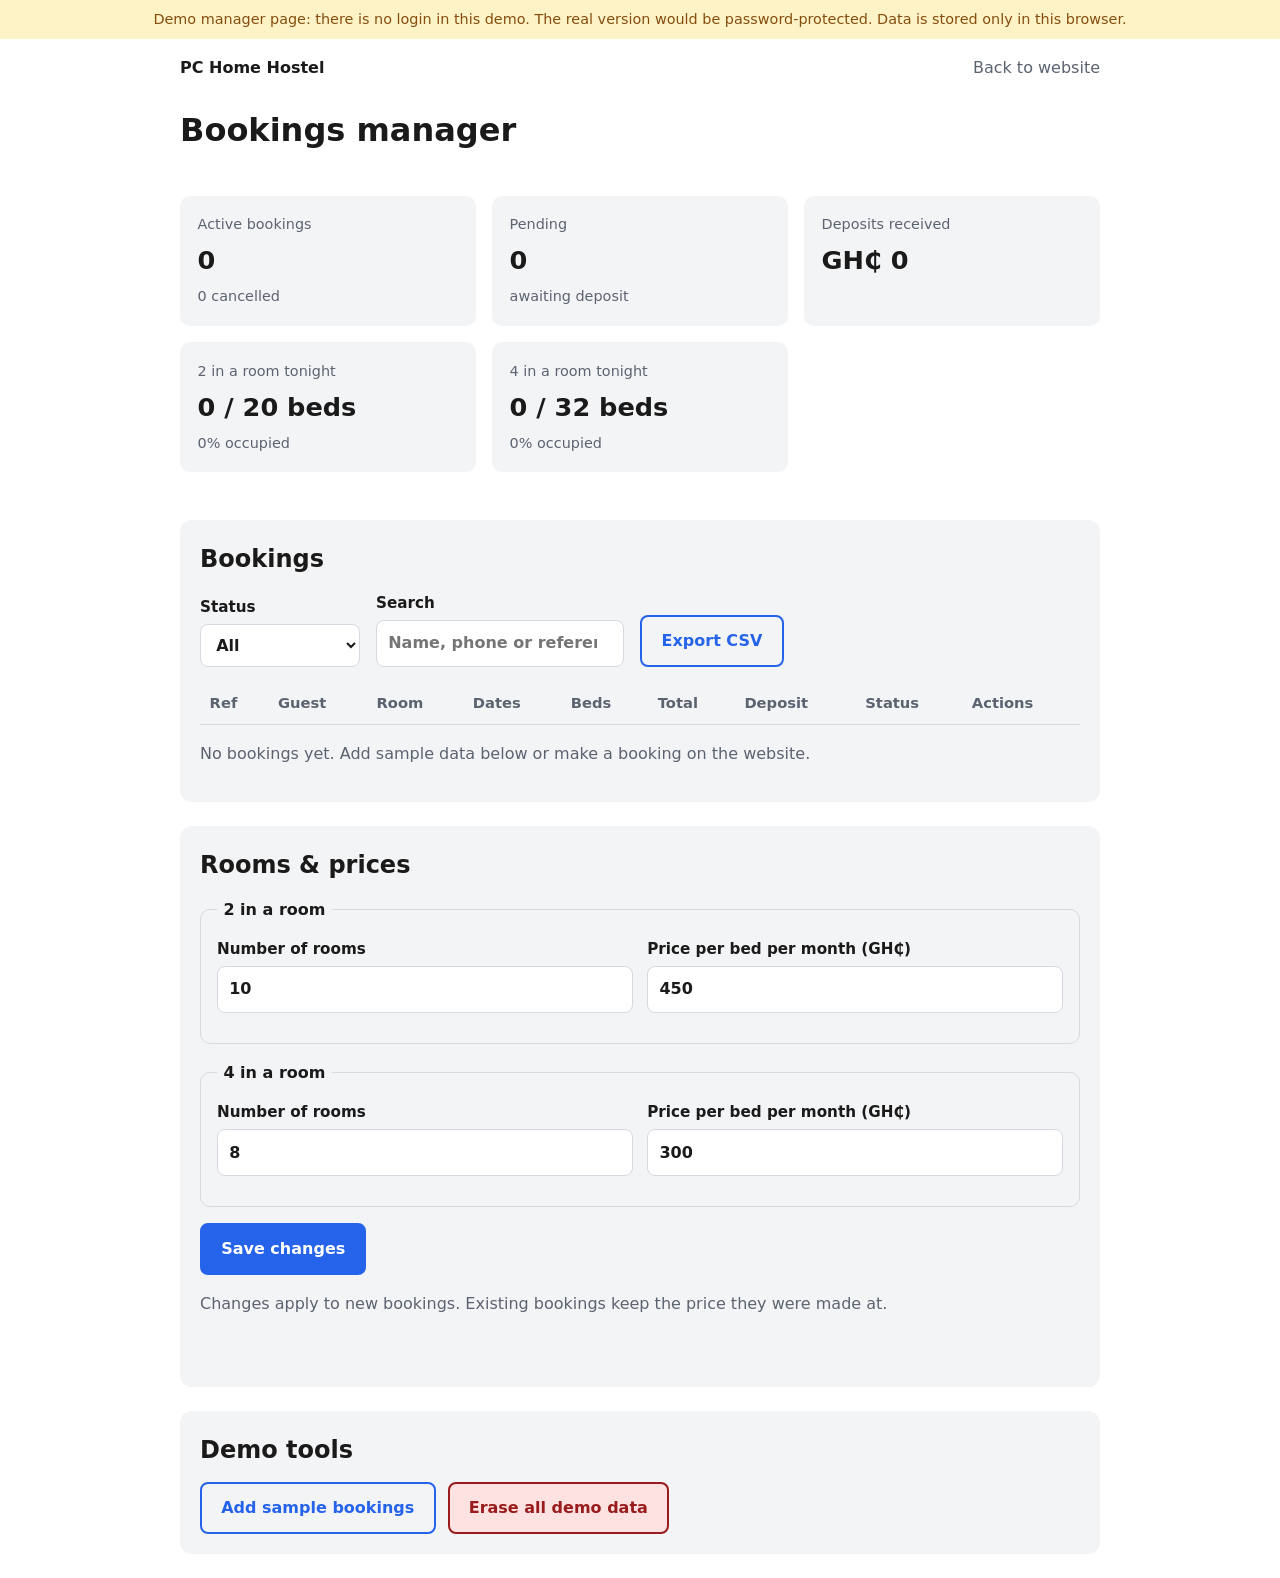
==== admin.html @ 07c6a20f "Add working booking demo: availability, quotes, simulated deposit, lookup and manager page Co-Author" ====
<!doctype html>
<html lang="en">
<head>
  <meta charset="utf-8">
  <meta name="viewport" content="width=device-width, initial-scale=1">
  <meta name="robots" content="noindex">
  <title>Manager | PC Home Hostel</title>
  <link rel="stylesheet" href="style.css">
</head>
<body class="admin">
  <div class="demo-banner" role="note">Demo manager page: there is no login in this demo. The real version would be password-protected. Data is stored only in this browser.</div>
  <header class="site-header">
    <a class="brand" href="index.html">PC Home Hostel</a>
    <nav aria-label="Main"><a href="index.html">Back to website</a></nav>
  </header>
  <main>
    <h1 class="admin-title">Bookings manager</h1>

    <section id="stats" class="cards stats" aria-label="Summary"></section>

    <section class="panel">
      <h2>Bookings</h2>
      <div class="toolbar">
        <label>Status
          <select id="f-status"><option value="">All</option><option value="pending">Pending</option><option value="confirmed">Confirmed</option><option value="cancelled">Cancelled</option></select>
        </label>
        <label>Search
          <input id="f-q" type="search" placeholder="Name, phone or reference">
        </label>
        <button class="button ghost" id="export" type="button">Export CSV</button>
      </div>
      <div class="table-wrap">
        <table>
          <thead><tr><th>Ref</th><th>Guest</th><th>Room</th><th>Dates</th><th>Beds</th><th>Total</th><th>Deposit</th><th>Status</th><th>Actions</th></tr></thead>
          <tbody id="rows"></tbody>
        </table>
      </div>
      <p id="empty" class="note" hidden>No bookings yet. Add sample data below or make a booking on the website.</p>
    </section>

    <section class="panel">
      <h2>Rooms &amp; prices</h2>
      <form id="rooms-form" novalidate></form>
      <p class="note">Changes apply to new bookings. Existing bookings keep the price they were made at.</p>
      <p class="error" id="r-msg" role="status"></p>
    </section>

    <section class="panel">
      <h2>Demo tools</h2>
      <div class="actions">
        <button class="button ghost" id="seed" type="button">Add sample bookings</button>
        <button class="button danger" id="reset" type="button">Erase all demo data</button>
      </div>
    </section>
  </main>
  <script src="store.js"></script>
  <script src="admin.js"></script>
</body>
</html>
---- style.css ----
:root {
  --bg: #ffffff; --fg: #1a1a1a; --muted: #5c6370; --accent: #2563eb; --accent-fg: #ffffff; --card: #f3f4f6; --line: #d6d9df;
  --good: #166534; --good-bg: #dcfce7; --bad: #991b1b; --bad-bg: #fee2e2; --warn: #854d0e; --warn-bg: #fef3c7;
}
@media (prefers-color-scheme: dark) {
  :root { --bg: #0f1115; --fg: #e6e6e6; --muted: #9aa3b2; --accent: #60a5fa; --accent-fg: #0b0d12; --card: #1a1d24; --line: #2c313c;
    --good: #86efac; --good-bg: #12301d; --bad: #fca5a5; --bad-bg: #3a1616; --warn: #fde68a; --warn-bg: #3a2f10; }
}
* { box-sizing: border-box; }
[hidden] { display: none !important; }
html { scroll-behavior: smooth; }
body { margin: 0; background: var(--bg); color: var(--fg); font: 16px/1.6 system-ui, -apple-system, "Segoe UI", Roboto, sans-serif; }
a { color: var(--accent); }
:focus-visible { outline: 3px solid var(--accent); outline-offset: 2px; }
.demo-banner { background: var(--warn-bg); color: var(--warn); text-align: center; padding: .5rem 1rem; font-size: .9rem; }
.site-header { display: flex; justify-content: space-between; align-items: center; flex-wrap: wrap; gap: .5rem; padding: 1rem 1.25rem; max-width: 960px; margin: 0 auto; }
.brand { font-weight: 700; color: var(--fg); text-decoration: none; }
nav a { margin-left: 1rem; color: var(--muted); text-decoration: none; }
nav a:hover { color: var(--accent); }
main, .site-footer { max-width: 960px; margin: 0 auto; padding: 0 1.25rem; }
.hero { padding: 3.5rem 0 2.5rem; }
.hero h1 { font-size: clamp(2rem, 6vw, 3.25rem); line-height: 1.15; margin: 0 0 .75rem; }
.hero p { color: var(--muted); font-size: 1.15rem; margin: 0 0 1.5rem; max-width: 40rem; }
section { padding: 1.5rem 0; }
h2 { margin: 0 0 .75rem; }
.button { display: inline-block; background: var(--accent); color: var(--accent-fg); border: 2px solid var(--accent); padding: .7rem 1.2rem; border-radius: 8px; text-decoration: none; font: inherit; font-weight: 600; cursor: pointer; }
.button:disabled { opacity: .6; cursor: progress; }
.button.ghost { background: transparent; color: var(--accent); }
.button.danger { background: var(--bad-bg); color: var(--bad); border-color: var(--bad); }
.cards { display: grid; gap: 1rem; grid-template-columns: repeat(auto-fit, minmax(230px, 1fr)); }
.card { background: var(--card); padding: 1.1rem; border-radius: 10px; display: flex; flex-direction: column; gap: .25rem; align-items: flex-start; }
.card h3 { margin: 0; }
.card p { margin: 0; }
.card .button { margin-top: .6rem; }
.meta { color: var(--muted); font-size: .9rem; }
.price { font-weight: 600; color: var(--accent); }
.big { font-size: 1.6rem; font-weight: 700; }
.panel { background: var(--card); border-radius: 12px; padding: 1.25rem; margin: 1.5rem 0; }
.steps { list-style: none; display: flex; gap: .5rem; padding: 0; margin: 0 0 1.25rem; flex-wrap: wrap; counter-reset: s; }
.steps li { counter-increment: s; font-size: .85rem; color: var(--muted); padding: .25rem .7rem; border: 1px solid var(--line); border-radius: 999px; }
.steps li::before { content: counter(s) ". "; }
.steps li.current { color: var(--accent-fg); background: var(--accent); border-color: var(--accent); font-weight: 600; }
.steps li.done { color: var(--good); border-color: var(--good); }
.grid { display: grid; gap: .9rem; grid-template-columns: repeat(auto-fit, minmax(220px, 1fr)); margin-bottom: 1rem; }
label { display: flex; flex-direction: column; gap: .3rem; font-weight: 600; font-size: .95rem; }
label small { font-weight: 400; color: var(--muted); }
input, select { font: inherit; font-size: 16px; padding: .6rem .7rem; border: 1px solid var(--line); border-radius: 8px; background: var(--bg); color: var(--fg); width: 100%; }
fieldset { border: 1px solid var(--line); border-radius: 10px; margin: 1rem 0; padding: .9rem 1rem; }
legend { font-weight: 600; padding: 0 .4rem; }
label.radio { flex-direction: row; align-items: center; gap: .6rem; font-weight: 400; padding: .3rem 0; }
label.radio input { width: auto; }
.quote { padding: .8rem 1rem; border-radius: 8px; background: var(--bg); border: 1px dashed var(--line); margin-bottom: 1rem; }
.quote.good { border: 1px solid var(--good); background: var(--good-bg); color: var(--good); }
.quote.bad { border: 1px solid var(--bad); background: var(--bad-bg); color: var(--bad); }
.error { color: var(--bad); min-height: 1.4em; margin: .25rem 0 .75rem; font-weight: 600; }
.actions { display: flex; gap: .75rem; flex-wrap: wrap; }
.note { color: var(--muted); }
.ref { font-size: 1.2rem; }
.ref strong { font-family: ui-monospace, Menlo, Consolas, monospace; letter-spacing: .05em; }
.summary { display: grid; grid-template-columns: max-content 1fr; gap: .35rem 1.25rem; margin: .75rem 0 1rem; }
.summary dt { color: var(--muted); }
.summary dd { margin: 0; font-weight: 600; overflow-wrap: anywhere; }
#l-result { margin-top: 1rem; }
.site-footer { padding-top: 1.5rem; padding-bottom: 2rem; color: var(--muted); border-top: 1px solid var(--line); margin-top: 2rem; }
/* admin */
.admin-title { margin: .5rem 0 1rem; }
.stats .card { align-items: flex-start; }
.toolbar { display: flex; gap: 1rem; align-items: flex-end; flex-wrap: wrap; margin-bottom: 1rem; }
.toolbar label { min-width: 160px; }
.table-wrap { overflow-x: auto; }
table { border-collapse: collapse; width: 100%; font-size: .92rem; }
th, td { text-align: left; padding: .55rem .6rem; border-bottom: 1px solid var(--line); vertical-align: top; }
th { color: var(--muted); font-weight: 600; white-space: nowrap; }
.badge { display: inline-block; padding: .1rem .55rem; border-radius: 999px; font-size: .8rem; font-weight: 700; }
.badge.confirmed { background: var(--good-bg); color: var(--good); }
.badge.pending { background: var(--warn-bg); color: var(--warn); }
.badge.cancelled { background: var(--bad-bg); color: var(--bad); }
.row-actions { display: flex; gap: .35rem; flex-wrap: wrap; }
.mini { font: inherit; font-size: .8rem; padding: .25rem .55rem; border-radius: 6px; border: 1px solid var(--line); background: var(--bg); color: var(--fg); cursor: pointer; }
.mini.danger { color: var(--bad); border-color: var(--bad); }
.room-set { margin-top: 0; }
@media (max-width: 640px) {
  .summary { grid-template-columns: 1fr; gap: 0; } .summary dd { margin-bottom: .5rem; }
  table, thead, tbody, tr, td { display: block; } thead { position: absolute; left: -9999px; }
  tr { border: 1px solid var(--line); border-radius: 10px; margin-bottom: .75rem; padding: .4rem .6rem; background: var(--bg); }
  td { border: 0; padding: .25rem 0; } td::before { content: attr(data-label) ": "; color: var(--muted); font-weight: 600; }
}
@media print { .demo-banner, .site-header, .site-footer, .actions, #rooms, #lookup, #about, #contact, .steps, .hero { display: none !important; } }
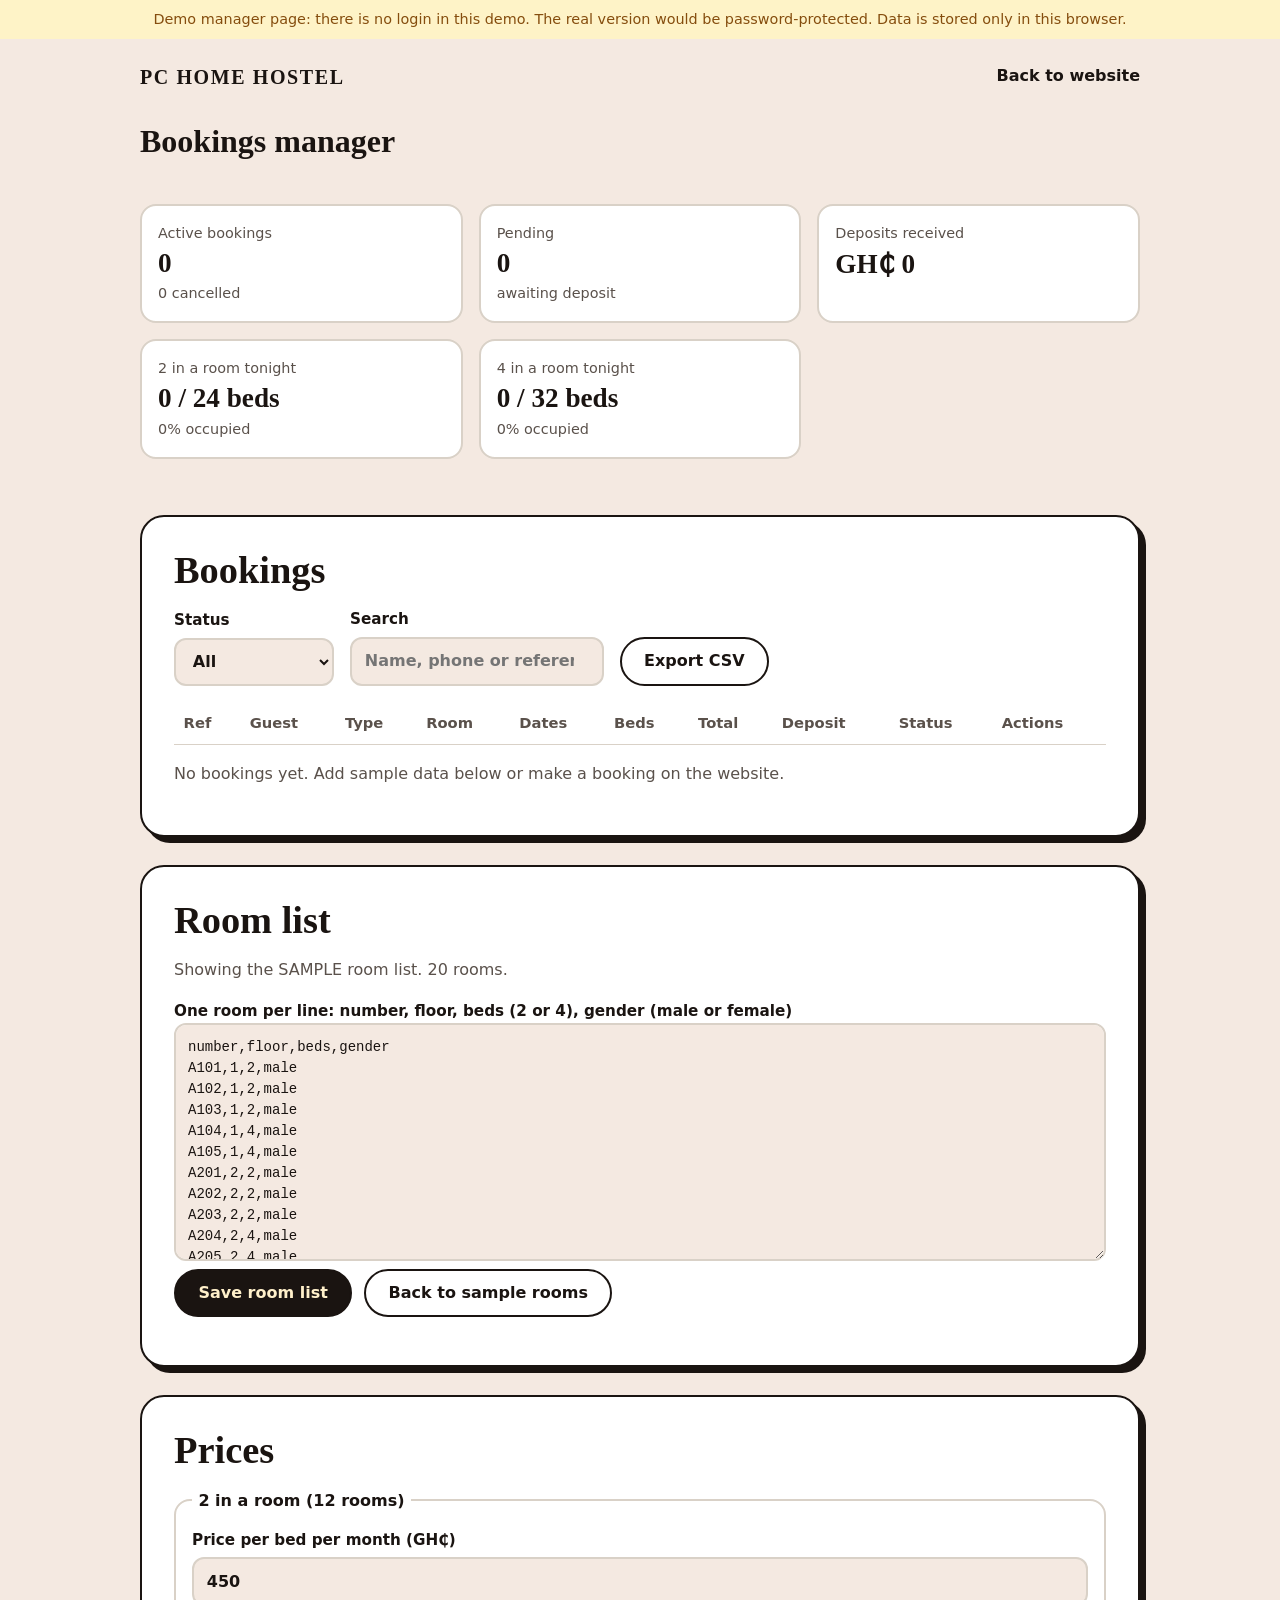
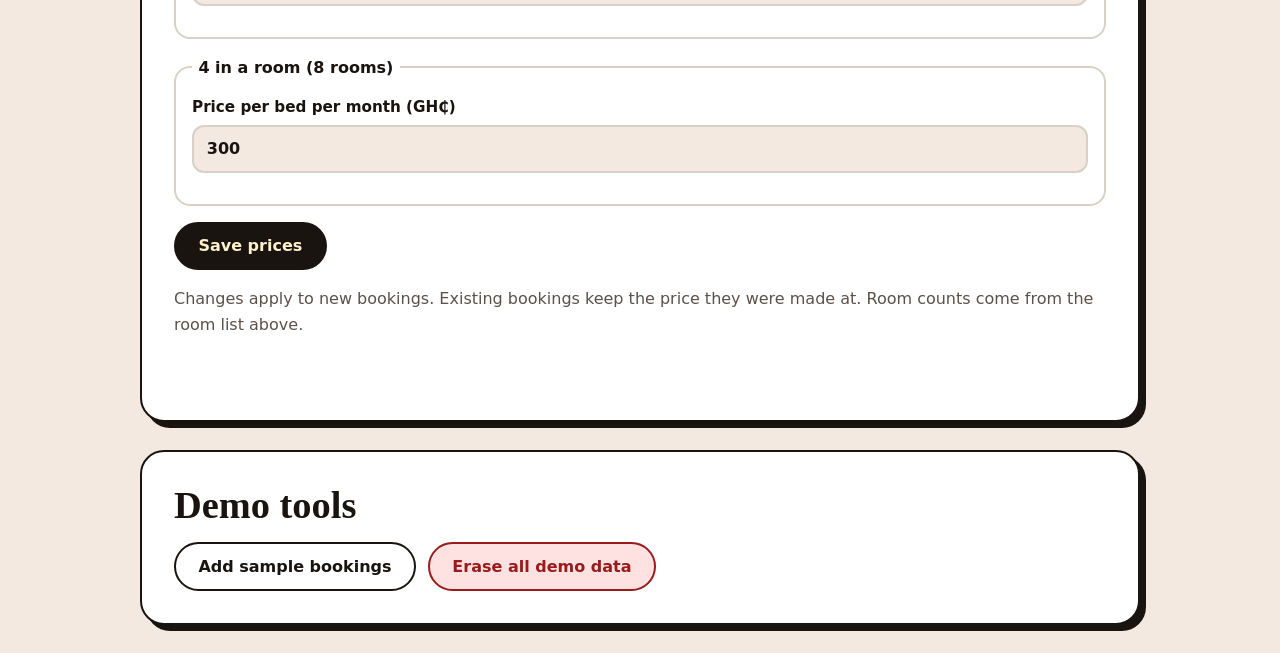
==== commit a69607ad: "Add room picker: search, browse by floor, any-room option, gender split, per-room availability - Stu" ====
--- a/admin.html
+++ b/admin.html
@@ -31,17 +31,30 @@
       </div>
       <div class="table-wrap">
         <table>
-          <thead><tr><th>Ref</th><th>Guest</th><th>Room</th><th>Dates</th><th>Beds</th><th>Total</th><th>Deposit</th><th>Status</th><th>Actions</th></tr></thead>
+          <thead><tr><th>Ref</th><th>Guest</th><th>Type</th><th>Room</th><th>Dates</th><th>Beds</th><th>Total</th><th>Deposit</th><th>Status</th><th>Actions</th></tr></thead>
           <tbody id="rows"></tbody>
         </table>
       </div>
+      <p id="move-msg" class="note" role="status"></p>
       <p id="empty" class="note" hidden>No bookings yet. Add sample data below or make a booking on the website.</p>
     </section>
 
     <section class="panel">
-      <h2>Rooms &amp; prices</h2>
+      <h2>Room list</h2>
+      <p id="rl-status" class="note"></p>
+      <label for="room-csv">One room per line: number, floor, beds (2 or 4), gender (male or female)</label>
+      <textarea id="room-csv" rows="10" spellcheck="false"></textarea>
+      <div class="actions">
+        <button class="button" id="rl-apply" type="button">Save room list</button>
+        <button class="button ghost" id="rl-reset" type="button">Back to sample rooms</button>
+      </div>
+      <p id="rl-msg" class="note" role="status"></p>
+    </section>
+
+    <section class="panel">
+      <h2>Prices</h2>
       <form id="rooms-form" novalidate></form>
-      <p class="note">Changes apply to new bookings. Existing bookings keep the price they were made at.</p>
+      <p class="note">Changes apply to new bookings. Existing bookings keep the price they were made at. Room counts come from the room list above.</p>
       <p class="error" id="r-msg" role="status"></p>
     </section>
 
--- a/style.css
+++ b/style.css
@@ -1,88 +1,179 @@
+/* PC Home Hostel: bold colour-block student look.
+   Contrast checked: ink on orange 5.3:1, white on deep orange 5.6:1, white on green 6.4:1. */
 :root {
-  --bg: #ffffff; --fg: #1a1a1a; --muted: #5c6370; --accent: #2563eb; --accent-fg: #ffffff; --card: #f3f4f6; --line: #d6d9df;
-  --good: #166534; --good-bg: #dcfce7; --bad: #991b1b; --bad-bg: #fee2e2; --warn: #854d0e; --warn-bg: #fef3c7;
+  --ink: #1A1411; --cream: #FFF0CA; --orange: #FF431E; --green: #1F6B4F; --purple: #B98CFF; --amber: #FFB200;
+  --bg: #F4E9E1; --fg: #1A1411; --muted: #5A514B; --surface: #FFFFFF; --line: #D9D1C7;
+  --link: #C2310F; --btn-bg: #1A1411; --btn-fg: #FFF0CA;
+  --good: #166534; --good-bg: #DCFCE7; --bad: #991B1B; --bad-bg: #FEE2E2; --warn: #854D0E; --warn-bg: #FEF3C7;
+  --display: "Iowan Old Style", "Palatino Linotype", Palatino, "Book Antiqua", Georgia, serif;
+  --body: system-ui, -apple-system, "Segoe UI", Roboto, sans-serif;
 }
 @media (prefers-color-scheme: dark) {
-  :root { --bg: #0f1115; --fg: #e6e6e6; --muted: #9aa3b2; --accent: #60a5fa; --accent-fg: #0b0d12; --card: #1a1d24; --line: #2c313c;
-    --good: #86efac; --good-bg: #12301d; --bad: #fca5a5; --bad-bg: #3a1616; --warn: #fde68a; --warn-bg: #3a2f10; }
+  :root { --bg: #14110F; --fg: #F3EBDD; --muted: #B8AEA6; --surface: #1F1A17; --line: #3A322D;
+    --link: #FF6A4A; --btn-bg: #FF6A4A; --btn-fg: #14110F;
+    --good: #86EFAC; --good-bg: #12301D; --bad: #FCA5A5; --bad-bg: #3A1616; --warn: #FDE68A; --warn-bg: #3A2F10; }
 }
 * { box-sizing: border-box; }
 [hidden] { display: none !important; }
-html { scroll-behavior: smooth; }
-body { margin: 0; background: var(--bg); color: var(--fg); font: 16px/1.6 system-ui, -apple-system, "Segoe UI", Roboto, sans-serif; }
-a { color: var(--accent); }
-:focus-visible { outline: 3px solid var(--accent); outline-offset: 2px; }
+html { scroll-behavior: smooth; scroll-padding-top: 1rem; scroll-padding-bottom: 6rem; }
+body { margin: 0; background: var(--bg); color: var(--fg); font: 16px/1.6 var(--body); }
+a { color: var(--link); }
+:focus-visible { outline: 3px solid var(--link); outline-offset: 3px; }
+.hero :focus-visible, #room-cards .card :focus-visible { outline-color: var(--ink); }
+
 .demo-banner { background: var(--warn-bg); color: var(--warn); text-align: center; padding: .5rem 1rem; font-size: .9rem; }
-.site-header { display: flex; justify-content: space-between; align-items: center; flex-wrap: wrap; gap: .5rem; padding: 1rem 1.25rem; max-width: 960px; margin: 0 auto; }
-.brand { font-weight: 700; color: var(--fg); text-decoration: none; }
-nav a { margin-left: 1rem; color: var(--muted); text-decoration: none; }
-nav a:hover { color: var(--accent); }
-main, .site-footer { max-width: 960px; margin: 0 auto; padding: 0 1.25rem; }
-.hero { padding: 3.5rem 0 2.5rem; }
-.hero h1 { font-size: clamp(2rem, 6vw, 3.25rem); line-height: 1.15; margin: 0 0 .75rem; }
-.hero p { color: var(--muted); font-size: 1.15rem; margin: 0 0 1.5rem; max-width: 40rem; }
-section { padding: 1.5rem 0; }
-h2 { margin: 0 0 .75rem; }
-.button { display: inline-block; background: var(--accent); color: var(--accent-fg); border: 2px solid var(--accent); padding: .7rem 1.2rem; border-radius: 8px; text-decoration: none; font: inherit; font-weight: 600; cursor: pointer; }
-.button:disabled { opacity: .6; cursor: progress; }
-.button.ghost { background: transparent; color: var(--accent); }
+.site-header { display: flex; justify-content: space-between; align-items: center; flex-wrap: wrap; gap: .5rem 1rem; padding: 1rem 1.25rem; max-width: 1040px; margin: 0 auto; }
+.brand { font: 700 1.25rem/1 var(--display); letter-spacing: .08em; text-transform: uppercase; color: var(--fg); text-decoration: none; }
+nav { display: flex; flex-wrap: wrap; gap: .25rem 1.25rem; }
+nav a { color: var(--fg); text-decoration: none; padding: .5rem 0; font-weight: 600; border-bottom: 2px solid transparent; }
+nav a:hover { border-bottom-color: var(--link); }
+main, .site-footer { max-width: 1040px; margin: 0 auto; padding: 0 1.25rem; }
+section { padding: 1.75rem 0; }
+h2 { margin: 0 0 1rem; font: 700 clamp(1.7rem, 4.5vw, 2.4rem)/1.1 var(--display); }
+
+/* Buttons */
+.button { display: inline-flex; align-items: center; justify-content: center; min-height: 48px; background: var(--btn-bg); color: var(--btn-fg); border: 2px solid var(--btn-bg); padding: .6rem 1.4rem; border-radius: 999px; text-decoration: none; font: inherit; font-weight: 700; cursor: pointer; transition: transform .15s ease, box-shadow .15s ease; }
+.button:hover { transform: translateY(-2px); box-shadow: 0 6px 0 rgba(0,0,0,.18); }
+.button:active { transform: translateY(0); box-shadow: none; }
+.button:disabled { opacity: .6; cursor: progress; transform: none; box-shadow: none; }
+.button.ghost { background: transparent; color: var(--fg); border-color: var(--fg); }
 .button.danger { background: var(--bad-bg); color: var(--bad); border-color: var(--bad); }
-.cards { display: grid; gap: 1rem; grid-template-columns: repeat(auto-fit, minmax(230px, 1fr)); }
-.card { background: var(--card); padding: 1.1rem; border-radius: 10px; display: flex; flex-direction: column; gap: .25rem; align-items: flex-start; }
-.card h3 { margin: 0; }
-.card p { margin: 0; }
-.card .button { margin-top: .6rem; }
+
+/* Hero: big type with highlight pills + illustrated hostel */
+.hero { display: grid; grid-template-columns: 1.25fr .9fr; gap: clamp(1.5rem, 4vw, 3rem); align-items: center; padding: clamp(1.5rem, 5vw, 3.5rem) 0 2rem; }
+.eyebrow { margin: 0 0 1rem; font-size: .85rem; font-weight: 800; letter-spacing: .12em; text-transform: uppercase; color: var(--muted); }
+.hero h1 { font: 700 clamp(2.7rem, 7.5vw, 5.6rem)/1.02 var(--display); letter-spacing: -.02em; margin: 0 0 1.25rem; }
+.hl { display: inline-block; color: var(--ink); padding: 0 .22em .06em; border-radius: .3em; line-height: 1.05; }
+.hl-orange { background: var(--orange); transform: rotate(-2deg); }
+.hl-purple { background: var(--purple); transform: rotate(1.5deg); }
+.hero .lead { font-size: clamp(1.05rem, 2.2vw, 1.25rem); color: var(--muted); margin: 0 0 1.75rem; max-width: 32rem; }
+.actions { display: flex; gap: .75rem; flex-wrap: wrap; }
+.facts { list-style: none; display: flex; flex-wrap: wrap; gap: .5rem; padding: 0; margin: 1.75rem 0 0; }
+.facts li { font-size: .9rem; font-weight: 600; padding: .3rem .85rem; border: 2px solid var(--fg); border-radius: 999px; }
+.facts li::before { content: "\2713  "; font-weight: 800; }
+.hero-art { background: var(--orange); border-radius: 28px; padding: 1.75rem 1.5rem 1.25rem; transform: rotate(1.5deg); box-shadow: 8px 8px 0 var(--fg); }
+.hero-art svg { display: block; width: 100%; height: auto; }
+.art-tag { margin: .9rem 0 0; color: var(--ink); font-weight: 700; font-size: .9rem; text-align: center; }
+@media (max-width: 760px) { .hero { grid-template-columns: 1fr; } .hero-art { max-width: 340px; justify-self: center; transform: rotate(1deg); } }
+
+/* Marquee band */
+.marquee { background: var(--fg); color: var(--bg); overflow: hidden; border-radius: 999px; margin: 1rem 0 .5rem; }
+.marquee-track { display: flex; width: max-content; animation: marquee 32s linear infinite; }
+.marquee span { padding: .85rem 1.5rem; font-weight: 800; letter-spacing: .06em; text-transform: uppercase; font-size: .9rem; white-space: nowrap; }
+.marquee span::after { content: "\2726"; margin-left: 3rem; }
+@keyframes marquee { to { transform: translateX(-50%); } }
+
+/* Room cards: colour blocks */
+.cards { display: grid; gap: 1rem; grid-template-columns: repeat(auto-fit, minmax(260px, 1fr)); }
+#room-cards .card { border-radius: 24px; padding: 1.5rem; display: flex; flex-direction: column; align-items: flex-start; gap: .35rem; min-height: 270px; }
+#room-cards .card:nth-child(odd) { background: var(--orange); color: var(--ink); --btn-bg: var(--ink); --btn-fg: var(--cream); }
+#room-cards .card:nth-child(even) { background: var(--green); color: #fff; --btn-bg: var(--cream); --btn-fg: var(--ink); }
+#room-cards .card .plan { width: 100%; max-width: 220px; height: auto; margin-bottom: .75rem; }
+#room-cards .card h3 { margin: 0; font: 700 clamp(1.6rem, 4vw, 2.1rem)/1.1 var(--display); }
+#room-cards .card p { margin: 0; }
+#room-cards .card .price { font: 700 clamp(2rem, 6vw, 2.8rem)/1.05 var(--display); margin-top: .75rem; }
+#room-cards .card .meta { font-size: .95rem; color: inherit; }
+#room-cards .card .button { margin-top: auto; }
+#room-cards .card .pill { background: var(--ink); color: var(--cream); margin: .5rem 0 1rem; }
+#room-cards .card:nth-child(even) .pill { background: var(--cream); color: var(--ink); }
+.pill { display: inline-block; padding: .15rem .7rem; border-radius: 999px; background: var(--good-bg); color: var(--good); font-size: .85rem; font-weight: 700; }
 .meta { color: var(--muted); font-size: .9rem; }
-.price { font-weight: 600; color: var(--accent); }
-.big { font-size: 1.6rem; font-weight: 700; }
-.panel { background: var(--card); border-radius: 12px; padding: 1.25rem; margin: 1.5rem 0; }
-.steps { list-style: none; display: flex; gap: .5rem; padding: 0; margin: 0 0 1.25rem; flex-wrap: wrap; counter-reset: s; }
-.steps li { counter-increment: s; font-size: .85rem; color: var(--muted); padding: .25rem .7rem; border: 1px solid var(--line); border-radius: 999px; }
+.note { color: var(--muted); }
+
+/* How it works */
+.how { list-style: none; counter-reset: h; display: grid; gap: 1rem; grid-template-columns: repeat(auto-fit, minmax(220px, 1fr)); padding: 0; margin: 0; }
+.how li { counter-increment: h; background: var(--surface); border: 2px solid var(--fg); color: var(--fg); border-radius: 20px; padding: 1.25rem; display: flex; flex-direction: column; gap: .35rem; }
+.how li::before { content: "0" counter(h); font: 700 3.2rem/1 var(--display); color: var(--link); margin-bottom: .5rem; }
+.how strong { font: 700 1.25rem var(--display); }
+
+/* Panels, steps, forms */
+.panel { background: var(--surface); border: 2px solid var(--fg); border-radius: 24px; padding: clamp(1.1rem, 4vw, 2rem); margin: 1.75rem 0; box-shadow: 6px 6px 0 var(--fg); }
+.steps { list-style: none; display: flex; gap: .5rem; padding: 0; margin: 0 0 1.5rem; flex-wrap: wrap; counter-reset: s; }
+.steps li { counter-increment: s; font-size: .85rem; font-weight: 600; color: var(--muted); padding: .3rem .85rem; border: 2px solid var(--line); border-radius: 999px; }
 .steps li::before { content: counter(s) ". "; }
-.steps li.current { color: var(--accent-fg); background: var(--accent); border-color: var(--accent); font-weight: 600; }
+.steps li.current { color: var(--btn-fg); background: var(--btn-bg); border-color: var(--btn-bg); }
 .steps li.done { color: var(--good); border-color: var(--good); }
-.grid { display: grid; gap: .9rem; grid-template-columns: repeat(auto-fit, minmax(220px, 1fr)); margin-bottom: 1rem; }
-label { display: flex; flex-direction: column; gap: .3rem; font-weight: 600; font-size: .95rem; }
+.grid { display: grid; gap: 1rem; grid-template-columns: repeat(auto-fit, minmax(220px, 1fr)); margin-bottom: 1rem; }
+label { display: flex; flex-direction: column; gap: .35rem; font-weight: 700; font-size: .95rem; }
 label small { font-weight: 400; color: var(--muted); }
-input, select { font: inherit; font-size: 16px; padding: .6rem .7rem; border: 1px solid var(--line); border-radius: 8px; background: var(--bg); color: var(--fg); width: 100%; }
-fieldset { border: 1px solid var(--line); border-radius: 10px; margin: 1rem 0; padding: .9rem 1rem; }
-legend { font-weight: 600; padding: 0 .4rem; }
-label.radio { flex-direction: row; align-items: center; gap: .6rem; font-weight: 400; padding: .3rem 0; }
-label.radio input { width: auto; }
-.quote { padding: .8rem 1rem; border-radius: 8px; background: var(--bg); border: 1px dashed var(--line); margin-bottom: 1rem; }
-.quote.good { border: 1px solid var(--good); background: var(--good-bg); color: var(--good); }
-.quote.bad { border: 1px solid var(--bad); background: var(--bad-bg); color: var(--bad); }
-.error { color: var(--bad); min-height: 1.4em; margin: .25rem 0 .75rem; font-weight: 600; }
-.actions { display: flex; gap: .75rem; flex-wrap: wrap; }
-.note { color: var(--muted); }
+input, select { font: inherit; font-size: 16px; min-height: 48px; padding: .6rem .8rem; border: 2px solid var(--line); border-radius: 12px; background: var(--bg); color: var(--fg); width: 100%; }
+input:hover, select:hover { border-color: var(--muted); }
+fieldset { border: 2px solid var(--line); border-radius: 16px; margin: 1rem 0; padding: .9rem 1rem; }
+legend { font-weight: 700; padding: 0 .4rem; }
+label.radio { flex-direction: row; align-items: center; gap: .7rem; font-weight: 500; min-height: 44px; }
+label.radio input { width: 1.25rem; min-height: 0; height: 1.25rem; accent-color: var(--link); }
+.chips { display: flex; flex-wrap: wrap; align-items: center; gap: .5rem; margin-bottom: 1rem; }
+.chips-label { color: var(--muted); font-size: .9rem; }
+.chip { font: inherit; font-size: .95rem; font-weight: 600; min-height: 44px; padding: .45rem 1rem; border-radius: 999px; border: 2px solid var(--line); background: var(--bg); color: var(--fg); cursor: pointer; }
+.chip:hover { border-color: var(--fg); }
+.chip[aria-pressed="true"] { background: var(--btn-bg); color: var(--btn-fg); border-color: var(--btn-bg); }
+.quote { padding: .9rem 1rem; border-radius: 14px; background: var(--bg); border: 2px dashed var(--line); margin-bottom: 1rem; }
+.quote.good { border: 2px solid var(--good); background: var(--good-bg); color: var(--good); }
+.quote.bad { border: 2px solid var(--bad); background: var(--bad-bg); color: var(--bad); }
+.error { color: var(--bad); min-height: 1.4em; margin: .25rem 0 .75rem; font-weight: 700; }
 .ref { font-size: 1.2rem; }
-.ref strong { font-family: ui-monospace, Menlo, Consolas, monospace; letter-spacing: .05em; }
-.summary { display: grid; grid-template-columns: max-content 1fr; gap: .35rem 1.25rem; margin: .75rem 0 1rem; }
+.ref strong { font-family: ui-monospace, Menlo, Consolas, monospace; letter-spacing: .05em; background: var(--cream); color: var(--ink); padding: .15rem .6rem; border-radius: 8px; }
+.summary { display: grid; grid-template-columns: max-content 1fr; gap: .4rem 1.5rem; margin: .75rem 0 1rem; }
 .summary dt { color: var(--muted); }
-.summary dd { margin: 0; font-weight: 600; overflow-wrap: anywhere; }
+.summary dd { margin: 0; font-weight: 700; overflow-wrap: anywhere; }
 #l-result { margin-top: 1rem; }
-.site-footer { padding-top: 1.5rem; padding-bottom: 2rem; color: var(--muted); border-top: 1px solid var(--line); margin-top: 2rem; }
-/* admin */
-.admin-title { margin: .5rem 0 1rem; }
-.stats .card { align-items: flex-start; }
+#about p, #contact p { max-width: 38rem; }
+.site-footer { padding-top: 1.5rem; padding-bottom: 6rem; color: var(--muted); border-top: 2px solid var(--line); margin-top: 2.5rem; }
+
+.wordmark { font: 700 clamp(4rem, 17vw, 12rem)/.9 var(--display); letter-spacing: -.03em; color: var(--fg); margin: 0 0 1rem; }
+
+/* Mobile "Book a bed" bar */
+.sticky-cta { display: none; }
+@media (max-width: 640px) {
+  .sticky-cta { display: flex; position: fixed; left: 1rem; right: 1rem; bottom: 1rem; z-index: 10; box-shadow: 0 8px 24px rgba(0,0,0,.3); transition: opacity .2s, transform .2s; }
+  .sticky-cta.hide, body:has(input:focus, select:focus, textarea:focus) .sticky-cta { opacity: 0; pointer-events: none; transform: translateY(1rem); }
+  .summary { grid-template-columns: 1fr; gap: 0; } .summary dd { margin-bottom: .6rem; }
+  .panel { box-shadow: 4px 4px 0 var(--fg); }
+}
+
+/* Admin */
+.admin-title { margin: .5rem 0 1rem; font: 700 2rem var(--display); }
+.stats .card { background: var(--surface); border: 2px solid var(--line); border-radius: 16px; padding: 1rem; display: flex; flex-direction: column; gap: .2rem; align-items: flex-start; }
+.stats .card p { margin: 0; } .big { font: 700 1.7rem var(--display); }
 .toolbar { display: flex; gap: 1rem; align-items: flex-end; flex-wrap: wrap; margin-bottom: 1rem; }
 .toolbar label { min-width: 160px; }
 .table-wrap { overflow-x: auto; }
 table { border-collapse: collapse; width: 100%; font-size: .92rem; }
-th, td { text-align: left; padding: .55rem .6rem; border-bottom: 1px solid var(--line); vertical-align: top; }
-th { color: var(--muted); font-weight: 600; white-space: nowrap; }
-.badge { display: inline-block; padding: .1rem .55rem; border-radius: 999px; font-size: .8rem; font-weight: 700; }
+th, td { text-align: left; padding: .6rem; border-bottom: 1px solid var(--line); vertical-align: top; }
+th { color: var(--muted); font-weight: 700; white-space: nowrap; }
+.badge { display: inline-block; padding: .1rem .6rem; border-radius: 999px; font-size: .8rem; font-weight: 700; }
 .badge.confirmed { background: var(--good-bg); color: var(--good); }
 .badge.pending { background: var(--warn-bg); color: var(--warn); }
 .badge.cancelled { background: var(--bad-bg); color: var(--bad); }
-.row-actions { display: flex; gap: .35rem; flex-wrap: wrap; }
-.mini { font: inherit; font-size: .8rem; padding: .25rem .55rem; border-radius: 6px; border: 1px solid var(--line); background: var(--bg); color: var(--fg); cursor: pointer; }
+.row-actions { display: flex; gap: .4rem; flex-wrap: wrap; }
+.mini { font: inherit; font-size: .85rem; font-weight: 600; min-height: 36px; padding: .3rem .7rem; border-radius: 8px; border: 2px solid var(--line); background: var(--bg); color: var(--fg); cursor: pointer; }
+.mini:hover { border-color: var(--fg); }
 .mini.danger { color: var(--bad); border-color: var(--bad); }
+@media (pointer: coarse) { .mini { min-height: 44px; } }
 .room-set { margin-top: 0; }
 @media (max-width: 640px) {
-  .summary { grid-template-columns: 1fr; gap: 0; } .summary dd { margin-bottom: .5rem; }
   table, thead, tbody, tr, td { display: block; } thead { position: absolute; left: -9999px; }
-  tr { border: 1px solid var(--line); border-radius: 10px; margin-bottom: .75rem; padding: .4rem .6rem; background: var(--bg); }
-  td { border: 0; padding: .25rem 0; } td::before { content: attr(data-label) ": "; color: var(--muted); font-weight: 600; }
+  tr { border: 2px solid var(--line); border-radius: 14px; margin-bottom: .75rem; padding: .4rem .7rem; background: var(--bg); }
+  td { border: 0; padding: .25rem 0; } td::before { content: attr(data-label) ": "; color: var(--muted); font-weight: 700; }
 }
-@media print { .demo-banner, .site-header, .site-footer, .actions, #rooms, #lookup, #about, #contact, .steps, .hero { display: none !important; } }
+@media (prefers-reduced-motion: reduce) { .marquee-track { animation: none; } html { scroll-behavior: auto; } .button, .sticky-cta { transition: none; } .button:hover { transform: none; box-shadow: none; } }
+@media print { .demo-banner, .site-header, .site-footer, .actions, #rooms, #how, #lookup, .marquee, .wordmark, #about, #contact, .steps, .hero, .sticky-cta { display: none !important; } .panel { box-shadow: none; } }
+
+/* Room picker */
+#room-title { margin: 0 0 .25rem; font: 700 1.5rem var(--display); }
+.room-tools { display: flex; gap: 1rem; align-items: flex-end; flex-wrap: wrap; margin: 1rem 0 .5rem; }
+.room-tools label { flex: 1 1 220px; }
+.room-grid { display: grid; gap: 1.25rem; margin: 1rem 0; }
+.floor h4 { margin: 0 0 .5rem; font: 700 1rem var(--body); color: var(--muted); letter-spacing: .04em; text-transform: uppercase; }
+.room-row { display: grid; gap: .6rem; grid-template-columns: repeat(auto-fill, minmax(104px, 1fr)); }
+.room-tile { display: flex; flex-direction: column; align-items: flex-start; gap: .1rem; min-height: 64px; padding: .6rem .75rem; border: 2px solid var(--fg); border-radius: 14px; background: var(--bg); color: var(--fg); font: inherit; cursor: pointer; text-align: left; }
+.room-tile strong { font: 700 1.1rem var(--display); }
+.room-tile span { font-size: .85rem; color: var(--muted); }
+.room-tile:hover:not(:disabled) { background: var(--cream); color: var(--ink); border-color: var(--ink); }
+.room-tile:hover:not(:disabled) span { color: var(--ink); }
+.room-tile[aria-pressed="true"] { background: var(--btn-bg); color: var(--btn-fg); border-color: var(--btn-bg); }
+.room-tile[aria-pressed="true"] span { color: var(--btn-fg); }
+.room-tile:disabled { border-style: dashed; border-color: var(--line); cursor: not-allowed; opacity: .75; }
+.picked { margin: 0 0 .5rem; font-weight: 700; }
+textarea { font: 14px/1.5 ui-monospace, Menlo, Consolas, monospace; padding: .75rem; border: 2px solid var(--line); border-radius: 12px; background: var(--bg); color: var(--fg); width: 100%; resize: vertical; }
+select.mini { max-width: 11rem; }
